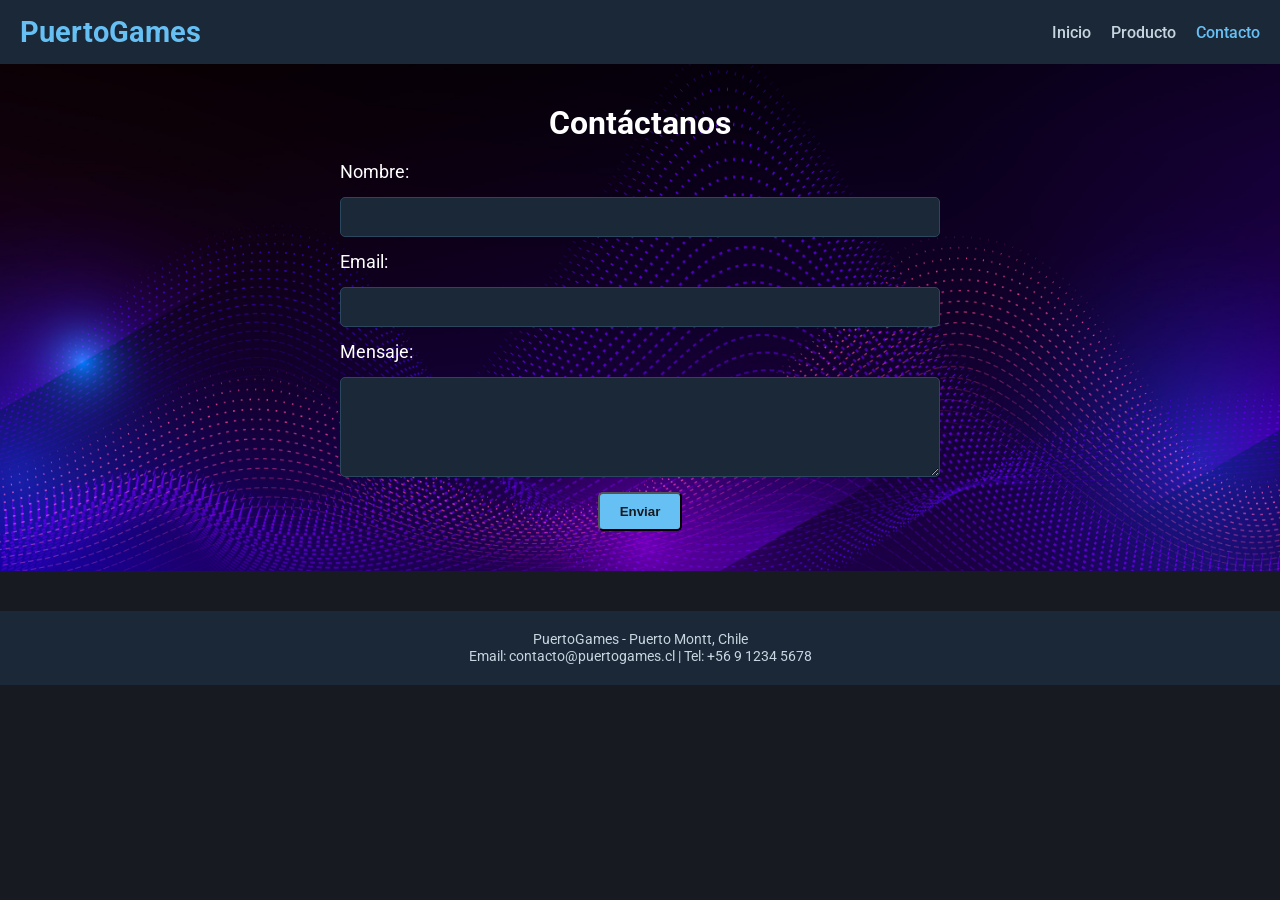
==== contacto.html @ f59fcf1c "Subiendo a la rama gh" ====
<!DOCTYPE html>
<html lang="es">
<head>
    <meta charset="UTF-8">
    <meta name="viewport" content="width=device-width, initial-scale=1.0">
    <title>PuertoGames - Contacto</title>
    <link rel="stylesheet" href="assets/css/styles.css">
    <link href="https://fonts.googleapis.com/css2?family=Roboto:wght@400;700&display=swap" rel="stylesheet">
</head>
<body>
    <!-- Navigation -->
    <header>
        <nav class="navbar">
            <h1 class="logo">PuertoGames</h1>
            <ul class="nav-links">
                <li><a href="index.html">Inicio</a></li>
                <li><a href="producto.html">Producto</a></li>
                <li><a href="contacto.html" class="active">Contacto</a></li>
            </ul>
        </nav>
    </header>

    <!-- seccion de contacto -->
    <section class="contact">
        <h2>Contáctanos</h2>
        <form class="contact-form">
            <label for="name">Nombre:</label>
            <input type="text" id="name" name="name" required>
            <label for="email">Email:</label>
            <input type="email" id="email" name="email" required>
            <label for="message">Mensaje:</label>
            <textarea id="message" name="message" required></textarea>
            <button type="submit" class="cta-button">Enviar</button>
        </form>
    </section>

    <!-- pie de pagina  -->
    <footer>
        <p>PuertoGames - Puerto Montt, Chile</p>
        <p>Email: contacto@puertogames.cl | Tel: +56 9 1234 5678</p>
    </footer>
</body>
</html>
---- assets/css/styles.css ----
/* Restablecer y estilos generales*/
* {
    margin: 0;
    padding: 0;
    box-sizing: border-box;
}

body {
    font-family: 'Roboto', sans-serif;
    background-color: #171a21;
    color: #c7d5e0;
    scroll-behavior: smooth;
}
img {
    max-width: 100%;
    height: auto;
    display: block;
}
  

/* variables */
:root {
    --accent-color: #66c0f4;
}

/* navegacion  */
.navbar {
    background-color: #1b2838;
    padding: 15px 20px;
    display: flex;
    justify-content: space-between;
    align-items: center;
    position: sticky;
    top: 0;
    z-index: 100;
}

.logo {
    color: var(--accent-color);
    font-size: 1.8em;
}

.nav-links {
    list-style: none;
    display: flex;
    gap: 20px;
}

.nav-links a {
    color: #c7d5e0;
    text-decoration: none;
    font-weight: 500;
    transition: color 0.3s ease;
}

.nav-links a:hover,
.nav-links a.active {
    color: var(--accent-color);
}

/* seccion hero  */
.hero {
    background: url('/assets/img/6bca8ac307eaf0de563d3026f01ac2403a352242.png') center/cover no-repeat;
    text-align: center;
    padding: 150px 20px;
    display: flex;
    flex-direction: column;
    align-items: center;
    gap: 20px;
    color: white;
}


.hero-image {
    max-width: 100%;
    width: 800px;
    height: auto;
    border-radius: 10px;
    box-shadow: 0 5px 20px rgba(0, 0, 0, 0.4);
    object-fit: cover;
}

.cta-button {
    background-color: var(--accent-color);
    color: #171a21;
    padding: 10px 20px;
    text-decoration: none;
    border-radius: 5px;
    font-weight: 700;
    transition: background-color 0.3s ease, transform 0.2s ease;
}

.cta-button:hover {
    background-color: #4682b4;
    transform: translateY(-2px);
}

/* seccion de las categorias  */
.categories {
    padding: 40px 20px;
    text-align: center;
}

.categories h2 {
    font-size: 3em;
    margin-bottom: 20px;
}

.category-container {
    display: flex;
    justify-content: center;
    gap: 40px;
    flex-wrap: wrap;
}

/* Estilos para los enlaces de categoría */
.boton-categoria {
    background-color: #2a475e;
    border-radius: 10px;
    overflow: hidden;
    width: 200px;
    text-align: center;
    text-decoration: none;
    color: #c7d5e0;
    transition: transform 0.3s ease, box-shadow 0.3s ease;
    display: block; 
    margin-bottom: 10px; 
}

.boton-categoria img {
    width: 100%;
    height: 200px;
    object-fit: cover;
}

.boton-categoria h3 {
    padding: 10px;
    font-size: 1.2em;
}

.boton-categoria:hover {
    transform: translateY(-5px);
    box-shadow: 0 5px 15px rgba(0, 0, 0, 0.3);
}
/*seccion destacada*/
.featured-games {
    padding: 40px 20px;
    text-align: center;
    background-color: #1b2838;
    border-radius: 10px;
    margin: 40px auto;
    max-width: 1200px;
  }
  
  .featured-games h2 {
    font-size: 2.5em;
    margin-bottom: 30px;
    color: var(--accent-color);
  }
  
  .featured-container {
    display: flex;
    justify-content: center;
    gap: 30px;
    flex-wrap: wrap;
  }
  
  .featured-card {
    background-color: #2a475e;
    border-radius: 10px;
    width: 250px;
    padding: 15px;
    box-shadow: 0 5px 15px rgba(0,0,0,0.3);
    transition: transform 0.3s ease;
    color: #c7d5e0;
  }
  
  .featured-card img {
    width: 100%;
    height: 100px;
    object-fit: cover;
    border-radius: 8px;
    margin-bottom: 10px;
  }
  
  .featured-card:hover {
    transform: translateY(-5px);
  }
/*seccion noticias*/
.news-slider {
    position: relative;
    max-width: 800px;
    margin: 40px auto;
    overflow: hidden;
    border-radius: 10px;
    box-shadow: 0 5px 20px rgba(0,0,0,0.5);
  }
  
  .news-slider .slide {
    position: absolute;
    width: 100%;
    opacity: 0;
    transition: opacity 1s ease-in-out;
  }
  
  .news-slider .slide.active {
    position: relative;
    opacity: 1;
  }
  
  .news-slider img {
    width: 100%;
    height: 400px;
    object-fit: cover;
    border-radius: 10px;
    display: block;
  }
  
  .overlay-text {
    position: absolute;
    bottom: 30px;
    left: 30px;
    color: white;
    background: rgba(0,0,0,0.5);
    padding: 20px;
    border-radius: 8px;
    max-width: 70%;
  }
  
  .overlay-text h3 {
    margin-bottom: 10px;
    font-size: 1.8em;
  }
  
  .overlay-text p {
    font-size: 1.1em;
    line-height: 1.4;
  }
  
  


/* seccion de productos */
.products {
    padding: 40px 20px;
}

.products h2 {
    text-align: center;
    font-size: 2em;
    margin-bottom: 20px;
}

.products h3 {
    font-size: 1.5em;
    margin: 20px 0 10px;
    color: var(--accent-color);
}

.product-container {
    display: flex;
    flex-wrap: wrap;
    gap: 20px;
    justify-content: center;
}

.product-card {
    background-color: #2a475e;
    border-radius: 10px;
    overflow: hidden;
    width: 260px;
    text-align: center;
    transition: transform 0.3s ease, box-shadow 0.3s ease;
}

.product-card img {
    width: 100%;
    height: 135px;
    object-fit: cover;
    border: 5px solid #027fc8; 
    border-radius: 10px; 
}


.product-card h3 {
    font-size: 1.2em;
    padding: 10px 0;
}

.product-card p {
    font-size: 1em;
    color: var(--accent-color);
    margin-bottom: 10px;
}

.product-card .cta-button {
    display: inline-block;
    margin-bottom: 10px;
}

.product-card:hover {
    transform: translateY(-5px);
    box-shadow: 0 5px 15px rgba(0, 0, 0, 0.3);
}

/* seccion de los datelles de los juegos */
.game-details {
    margin: 20px auto;
    max-width: 800px;
    background: linear-gradient(135deg, #1b2838, #2a475e);
    border: 2px solid var(--accent-color);
    border-radius: 10px;
    padding: 20px;
    box-shadow: 0 5px 20px rgba(0, 0, 0, 0.4);
    animation: fadeIn 0.5s ease-in-out;
}

.product-content {
    display: flex;
    gap: 20px;
    align-items: center;
}

.product-content img {
    width: 200px;
    height: auto;
    border-radius: 8px;
    box-shadow: 0 3px 10px rgba(0, 0, 0, 0.3);
    transition: transform 0.3s ease;
}

.product-content img:hover {
    transform: scale(1.05);
}

.product-info {
    flex: 1;
}

.product-info h3 {
    font-size: 1.8em;
    color: var(--accent-color);
    margin-bottom: 10px;
}

.product-info p {
    font-size: 1.1em;
    line-height: 1.5;
    margin-bottom: 10px;
    color: #d2dae2;
}

.product-info p strong {
    color: var(--accent-color);
}

.product-info .cta-button {
    margin-right: 10px;
    padding: 8px 16px;
}

.product-info .cta-button:hover {
    background-color: #4682b4;
    transform: scale(1.05);
}

/* seccion de los contactos */
.contact {
    padding: 40px 20px;
    text-align: center;
    background: url('/assets/img/fondo_contacto_2.jpg') center/cover no-repeat;
    color: white;
}


.contact h2 {
    font-size: 2em;
    margin-bottom: 20px;
}

.contact-form {
    max-width: 600px;
    margin: 0 auto;
    display: flex;
    flex-direction: column;
    gap: 15px;
}

.contact-form label {
    font-size: 1.1em;
    text-align: left;
}

.contact-form input,
.contact-form textarea {
    padding: 10px;
    border: 1px solid #2a475e;
    border-radius: 5px;
    background-color: #1b2838;
    color: #c7d5e0;
    font-size: 1em;
}

.contact-form textarea {
    resize: vertical;
    min-height: 100px;
}

.contact-form button {
    align-self: center;
}

/* Animación de aparición gradual*/
@keyframes fadeIn {
    from {
        opacity: 0;
        transform: translateY(10px);
    }
    to {
        opacity: 1;
        transform: translateY(0);
    }
}

/* Pie de página */
footer {
    background-color: #1b2838;
    text-align: center;
    padding: 20px;
    margin-top: 40px;
}

footer p {
    font-size: 0.9em;
}

/* Diseño Responsivo */
@media (max-width: 768px) {
    .navbar {
      flex-direction: column;
      gap: 10px;
    }
  
    .hero {
      padding: 40px 10px;
    }
  
    .hero-image {
      width: 100%;
      max-width: 600px;
    }
  
    .categories h2,
    .products h2,
    .contact h2 {
      font-size: 1.8em;
    }
  
    .boton-categoria,
    .product-card {
      width: 150px;
    }
  
    .boton-categoria img {
      height: 100px;
    }
  
    .product-card img {
      height: 120px;
    }
  
    .products h3 {
      font-size: 1.3em;
    }
  
    .game-details {
      padding: 15px;
    }
  
    .product-content {
      flex-direction: column;
      align-items: flex-start;
    }
  
    .product-content img {
      width: 100%;
      max-width: 300px;
    }
  
    .product-info h3 {
      font-size: 1.5em;
    }
  
    .product-info p {
      font-size: 1em;
    }
  
    .contact-form {
      padding: 0 10px;
    }
  }
  
  @media (max-width: 480px) {
    .hero {
      padding: 30px 10px;
    }
  
    .hero-image {
      max-width: 100%;
    }
  
    .categories h2,
    .products h2,
    .contact h2 {
      font-size: 1.5em;
    }
  
    .boton-categoria,
    .product-card {
      width: 120px;
    }
  
    .boton-categoria h3,
    .product-card h3 {
      font-size: 1em;
    }
  
    .product-card p {
      font-size: 0.9em;
    }
  
    .products h3 {
      font-size: 1.2em;
    }
  
    .game-details {
      padding: 10px;
    }
  
    .product-info h3 {
      font-size: 1.3em;
    }
  
    .product-info p {
      font-size: 0.9em;
    }
  
    .product-info .cta-button {
      padding: 6px 12px;
      font-size: 0.9em;
    }
  }
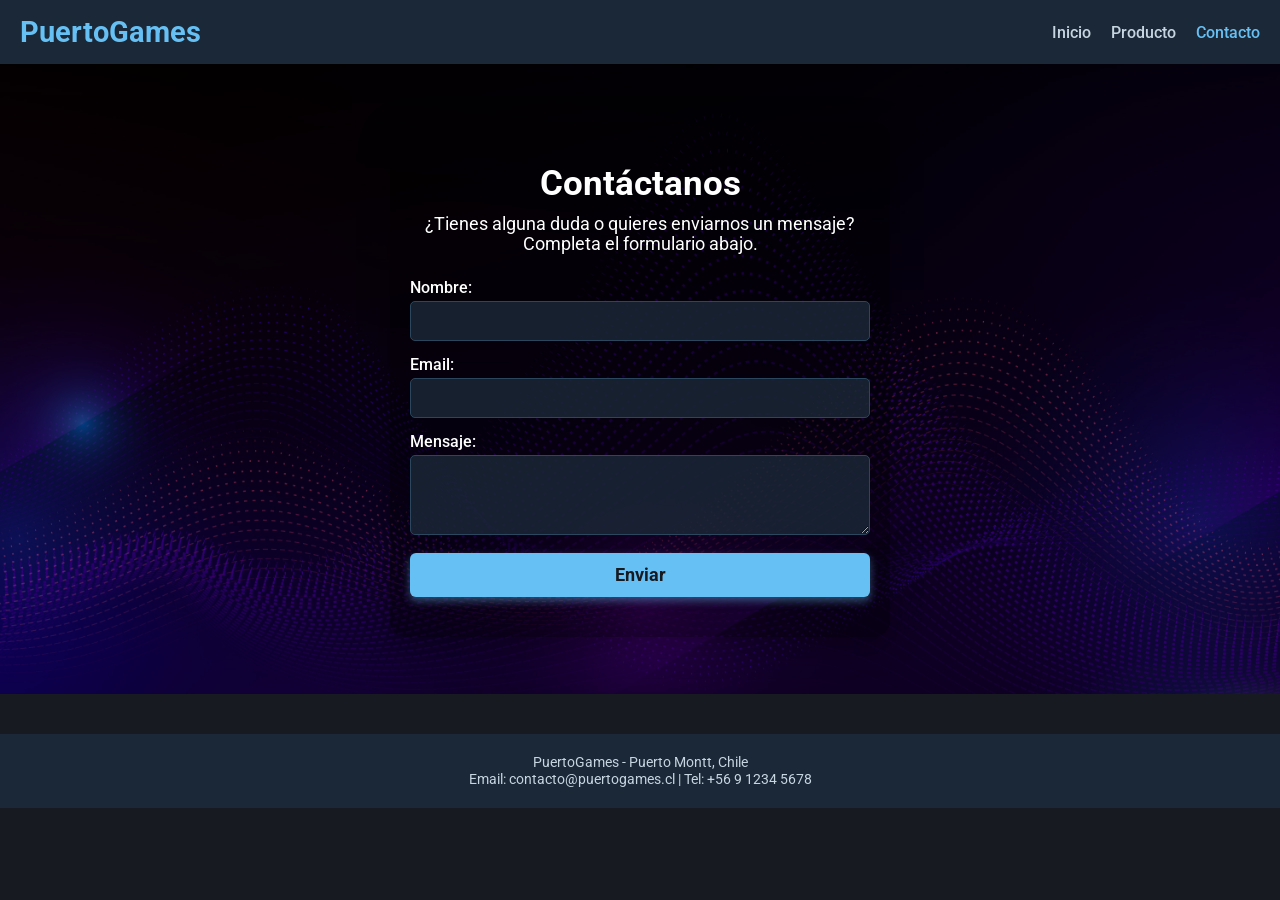
==== commit 15bf0316: "Subiendo a la rama gh" ====
--- a/contacto.html
+++ b/contacto.html
@@ -21,18 +21,27 @@
     </header>
 
     <!-- seccion de contacto -->
-    <section class="contact">
-        <h2>Contáctanos</h2>
-        <form class="contact-form">
+    <section class="contact-hero">
+        <img src="assets/img/fondo_contacto_2.jpg" alt="Imagen de contacto" class="contact-hero-bg" />
+        <div class="contact-hero-content">
+          <h2>Contáctanos</h2>
+          <p>¿Tienes alguna duda o quieres enviarnos un mensaje? Completa el formulario abajo.</p>
+          <form class="contact-form" action="#" method="post">
             <label for="name">Nombre:</label>
-            <input type="text" id="name" name="name" required>
+            <input type="text" id="name" name="name" required />
+      
             <label for="email">Email:</label>
-            <input type="email" id="email" name="email" required>
+            <input type="email" id="email" name="email" required />
+      
             <label for="message">Mensaje:</label>
             <textarea id="message" name="message" required></textarea>
+      
             <button type="submit" class="cta-button">Enviar</button>
-        </form>
-    </section>
+          </form>
+        </div>
+      </section>
+      
+      
 
     <!-- pie de pagina  -->
     <footer>
--- a/assets/css/styles.css
+++ b/assets/css/styles.css
@@ -59,41 +59,98 @@
 }
 
 /* seccion hero  */
+
+
+
 .hero {
-    background: url('/assets/img/6bca8ac307eaf0de563d3026f01ac2403a352242.png') center/cover no-repeat;
-    text-align: center;
-    padding: 150px 20px;
-    display: flex;
-    flex-direction: column;
-    align-items: center;
-    gap: 20px;
-    color: white;
-}
-
-
-.hero-image {
-    max-width: 100%;
-    width: 800px;
-    height: auto;
-    border-radius: 10px;
-    box-shadow: 0 5px 20px rgba(0, 0, 0, 0.4);
-    object-fit: cover;
+  position: relative;
+  width: 100%;
+  min-height: 60vh;
+  display: flex;
+  align-items: center;
+  justify-content: center;
+  overflow: hidden;
+}
+
+.hero-bg {
+  position: absolute;
+  top: 0; left: 0; right: 0; bottom: 0;
+  width: 100%;
+  height: 100%;
+  object-fit: cover;
+  z-index: 1;
+  filter: brightness(0.5); /* oscurece la imagen para que el texto resalte */
+}
+
+.hero-content {
+  position: relative;
+  z-index: 2;
+  color: #fff;
+  text-align: center;
+  width: 100%;
+  max-width: 800px;
+  margin: 0 auto;
+  padding: 40px 20px;
+}
+
+.hero-content h1 {
+  font-size: 2.5em;
+  margin-bottom: 20px;
+}
+
+.hero-content p {
+  font-size: 1.2em;
+  margin-bottom: 30px;
 }
 
 .cta-button {
-    background-color: var(--accent-color);
-    color: #171a21;
-    padding: 10px 20px;
-    text-decoration: none;
-    border-radius: 5px;
-    font-weight: 700;
-    transition: background-color 0.3s ease, transform 0.2s ease;
-}
-
-.cta-button:hover {
-    background-color: #4682b4;
-    transform: translateY(-2px);
-}
+  background-color: var(--accent-color);
+  color: #171a21;
+  padding: 12px 24px;
+  text-decoration: none;
+  border-radius: 6px;
+  font-weight: 700;
+  font-size: 1.1em;
+  display: inline-block;
+  transition: background-color 0.3s ease, transform 0.2s ease;
+  box-shadow: 0 4px 8px rgba(102, 192, 244, 0.4);
+  cursor: pointer;
+  border: none;
+  text-align: center;
+}
+
+.cta-button:hover,
+.cta-button:focus {
+  background-color: #4682b4;
+  transform: translateY(-3px);
+  box-shadow: 0 6px 12px rgba(70, 130, 180, 0.6);
+  outline: none;
+}
+
+.cta-button:active {
+  transform: translateY(-1px);
+  box-shadow: 0 3px 6px rgba(70, 130, 180, 0.5);
+}
+
+/* Si usas botones <button>, aplica el mismo estilo */
+button.cta-button {
+  font-family: inherit;
+}
+
+
+
+@media (max-width: 768px) {
+  .hero-content h1 {
+    font-size: 2em;
+  }
+  .hero-content p {
+    font-size: 1em;
+  }
+  .hero {
+    min-height: 40vh;
+  }
+}
+
 
 /* seccion de las categorias  */
 .categories {
@@ -365,50 +422,90 @@
 }
 
 /* seccion de los contactos */
-.contact {
-    padding: 40px 20px;
-    text-align: center;
-    background: url('/assets/img/fondo_contacto_2.jpg') center/cover no-repeat;
-    color: white;
-}
-
-
-.contact h2 {
-    font-size: 2em;
-    margin-bottom: 20px;
-}
-
-.contact-form {
-    max-width: 600px;
-    margin: 0 auto;
-    display: flex;
-    flex-direction: column;
-    gap: 15px;
+.contact-hero {
+  position: relative;
+  width: 100%;
+  min-height: 70vh;
+  display: flex;
+  align-items: center;
+  justify-content: center;
+  overflow: hidden;
+  text-align: center;
+  color: white;
+}
+
+.contact-hero-bg {
+  position: absolute;
+  top: 0; left: 0; right: 0; bottom: 0;
+  width: 100%;
+  height: 100%;
+  object-fit: cover;
+  z-index: 1;
+  filter: brightness(0.5);
+}
+
+.contact-hero-content {
+  position: relative;
+  z-index: 2;
+  width: 100%;
+  max-width: 500px;
+  margin: 0 auto;
+  padding: 40px 20px;
+  background: rgba(0,0,0,0.4); /* Fondo semitransparente para mejor legibilidad */
+  border-radius: 16px;
+  box-shadow: 0 8px 32px rgba(0,0,0,0.3);
+}
+
+.contact-hero-content h2 {
+  font-size: 2.2em;
+  margin-bottom: 10px;
+}
+
+.contact-hero-content p {
+  font-size: 1.1em;
+  margin-bottom: 24px;
 }
 
 .contact-form label {
-    font-size: 1.1em;
-    text-align: left;
+  display: block;
+  text-align: left;
+  margin-bottom: 4px;
+  font-weight: 500;
+  color: #fff;
 }
 
 .contact-form input,
 .contact-form textarea {
-    padding: 10px;
-    border: 1px solid #2a475e;
-    border-radius: 5px;
-    background-color: #1b2838;
-    color: #c7d5e0;
-    font-size: 1em;
+  width: 100%;
+  padding: 10px;
+  margin-bottom: 14px;
+  border: 1px solid #2a475e;
+  border-radius: 5px;
+  background-color: #1b2838cc;
+  color: #c7d5e0;
+  font-size: 1em;
+  resize: vertical;
 }
 
 .contact-form textarea {
-    resize: vertical;
-    min-height: 100px;
+  min-height: 80px;
 }
 
 .contact-form button {
-    align-self: center;
-}
+  width: 100%;
+}
+
+/* Responsive */
+@media (max-width: 600px) {
+  .contact-hero-content {
+    padding: 18px 6px;
+    max-width: 95vw;
+  }
+  .contact-hero {
+    min-height: 90vh;
+  }
+}
+
 
 /* Animación de aparición gradual*/
 @keyframes fadeIn {
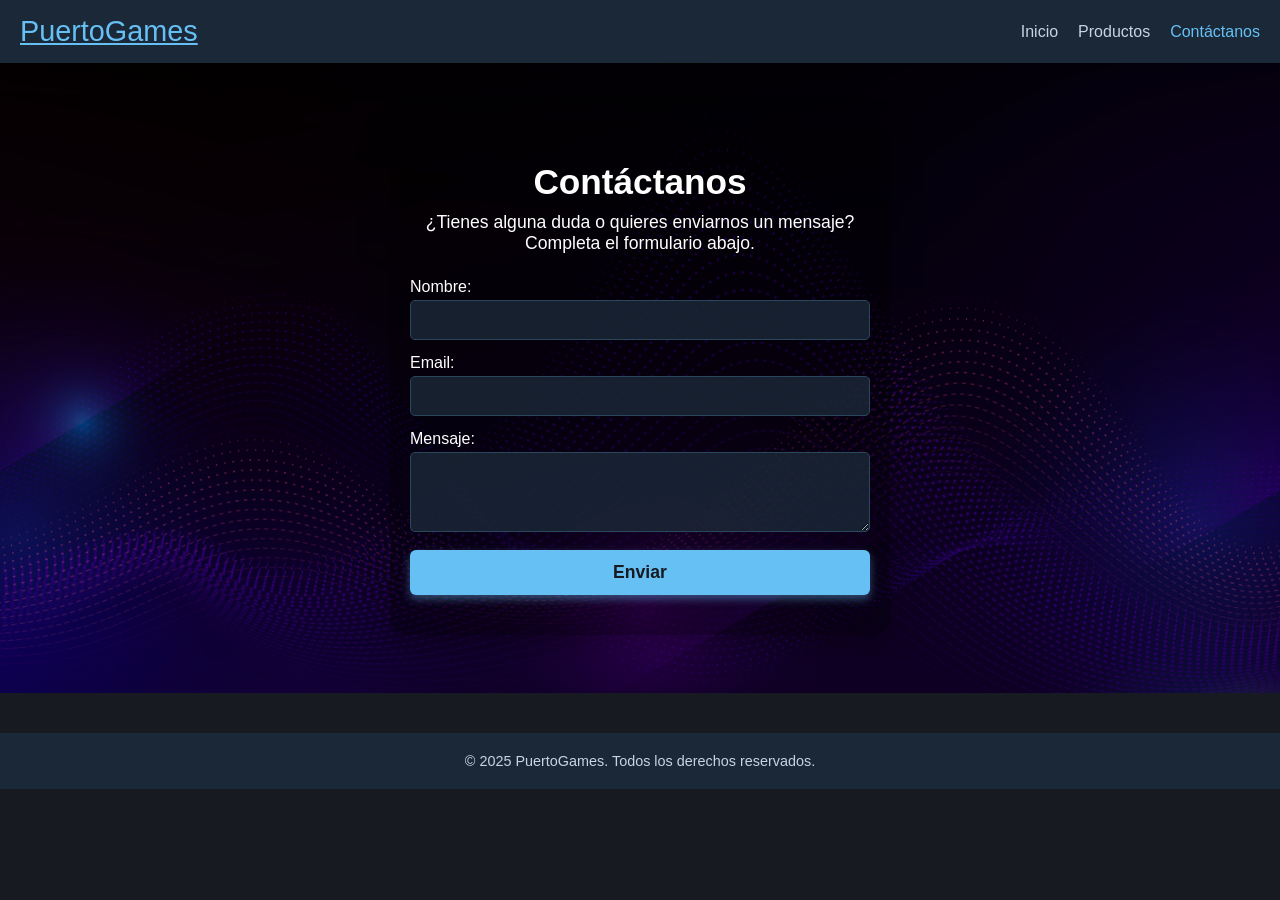
==== commit f0f234cb: "Subiendo a la rama gh" ====
--- a/contacto.html
+++ b/contacto.html
@@ -1,52 +1,47 @@
 <!DOCTYPE html>
 <html lang="es">
 <head>
-    <meta charset="UTF-8">
-    <meta name="viewport" content="width=device-width, initial-scale=1.0">
-    <title>PuertoGames - Contacto</title>
-    <link rel="stylesheet" href="assets/css/styles.css">
-    <link href="https://fonts.googleapis.com/css2?family=Roboto:wght@400;700&display=swap" rel="stylesheet">
+  <meta charset="UTF-8" />
+  <meta name="viewport" content="width=device-width, initial-scale=1.0" />
+  <title>Contáctanos - PuertoGames</title>
+  <link rel="stylesheet" href="assets/css/styles.css" />
 </head>
 <body>
-    <!-- Navigation -->
-    <header>
-        <nav class="navbar">
-            <h1 class="logo">PuertoGames</h1>
-            <ul class="nav-links">
-                <li><a href="index.html">Inicio</a></li>
-                <li><a href="producto.html">Producto</a></li>
-                <li><a href="contacto.html" class="active">Contacto</a></li>
-            </ul>
-        </nav>
-    </header>
 
-    <!-- seccion de contacto -->
-    <section class="contact-hero">
-        <img src="assets/img/fondo_contacto_2.jpg" alt="Imagen de contacto" class="contact-hero-bg" />
-        <div class="contact-hero-content">
-          <h2>Contáctanos</h2>
-          <p>¿Tienes alguna duda o quieres enviarnos un mensaje? Completa el formulario abajo.</p>
-          <form class="contact-form" action="#" method="post">
-            <label for="name">Nombre:</label>
-            <input type="text" id="name" name="name" required />
-      
-            <label for="email">Email:</label>
-            <input type="email" id="email" name="email" required />
-      
-            <label for="message">Mensaje:</label>
-            <textarea id="message" name="message" required></textarea>
-      
-            <button type="submit" class="cta-button">Enviar</button>
-          </form>
-        </div>
-      </section>
-      
-      
+  <header class="navbar">
+    <a href="index.html" class="logo">PuertoGames</a>
+    <nav>
+      <ul class="nav-links">
+        <li><a href="index.html">Inicio</a></li>
+        <li><a href="producto.html">Productos</a></li>
+        <li><a href="contacto.html" class="active">Contáctanos</a></li>
+      </ul>
+    </nav>
+  </header>
 
-    <!-- pie de pagina  -->
-    <footer>
-        <p>PuertoGames - Puerto Montt, Chile</p>
-        <p>Email: contacto@puertogames.cl | Tel: +56 9 1234 5678</p>
-    </footer>
+  <!-- HERO DE CONTACTO CON FORMULARIO ENCIMA DE LA IMAGEN -->
+  <section class="contact-hero">
+    <img src="assets/img/fondo_contacto_2.jpg" alt="Imagen de contacto" class="contact-hero-bg" />
+    <div class="contact-hero-content">
+      <h2>Contáctanos</h2>
+      <p>¿Tienes alguna duda o quieres enviarnos un mensaje? Completa el formulario abajo.</p>
+      <form class="contact-form" action="#" method="post">
+        <label for="name">Nombre:</label>
+        <input type="text" id="name" name="name" required />
+
+        <label for="email">Email:</label>
+        <input type="email" id="email" name="email" required />
+
+        <label for="message">Mensaje:</label>
+        <textarea id="message" name="message" required></textarea>
+
+        <button type="submit" class="cta-button">Enviar</button>
+      </form>
+    </div>
+  </section>
+
+  <footer>
+    <p>&copy; 2025 PuertoGames. Todos los derechos reservados.</p>
+  </footer>
 </body>
-</html>+</html>
--- a/assets/css/styles.css
+++ b/assets/css/styles.css
@@ -70,6 +70,8 @@
   align-items: center;
   justify-content: center;
   overflow: hidden;
+  text-align: center;
+  color: white;
 }
 
 .hero-bg {
@@ -85,11 +87,7 @@
 .hero-content {
   position: relative;
   z-index: 2;
-  color: #fff;
-  text-align: center;
-  width: 100%;
   max-width: 800px;
-  margin: 0 auto;
   padding: 40px 20px;
 }
 
@@ -100,8 +98,9 @@
 
 .hero-content p {
   font-size: 1.2em;
-  margin-bottom: 30px;
-}
+  margin-bottom: 20px;
+}
+
 
 .cta-button {
   background-color: var(--accent-color);
